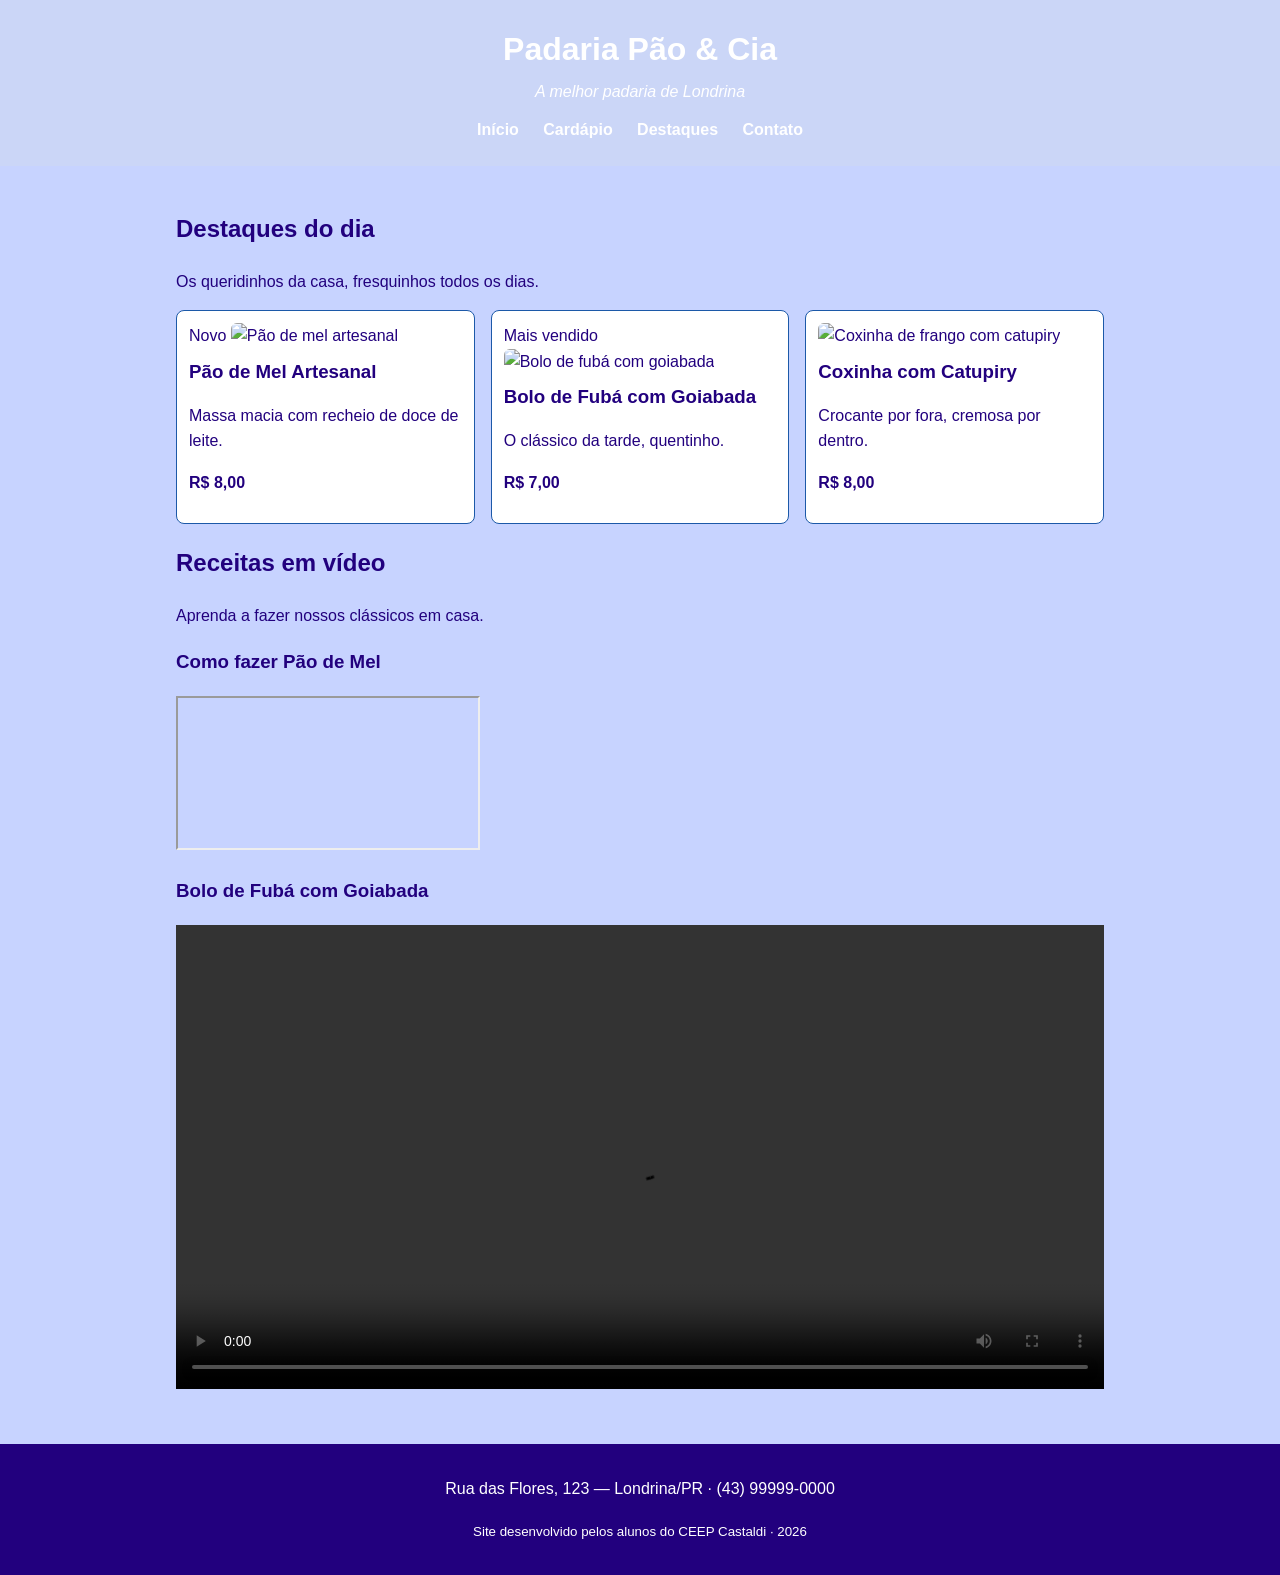
==== destaque.html @ 7a6f8e88 "ok" ====
<!DOCTYPE html>
<html lang="pt-BR">
<head>
    <meta charset="UTF-8">
    <meta name="viewport" content="width=device-width, initial-scale=1.0">
    <title>Destaques — Padaria Pão &amp; Cia</title>
    <link rel="stylesheet" href="style.css">
</head>
<body>

    <header class="cabecalho">
        <h1>Padaria Pão &amp; Cia</h1>
        <p class="subtitulo">A melhor padaria de Londrina</p>
        <nav class="menu">
            <a href="index.html">Início</a>
            <a href="cardapio.html">Cardápio</a>
            <a href="destaques.html">Destaques</a>
            <a href="index.html#contato">Contato</a>
        </nav>
    </header>

    <main>

        <section class="intro">
            <h2>Destaques do dia</h2>
            <p>Os queridinhos da casa, fresquinhos todos os dias.</p>
        </section>

        <!-- Cards de destaque (reaproveita o estilo .cards / .card) -->
        <section class="destaques">
            <div class="cards">
                <article class="card">
                    <span class="selo">Novo</span>
                    <img src="img/pao-de-mel.jpg" alt="Pão de mel artesanal">
                    <h3>Pão de Mel Artesanal</h3>
                    <p>Massa macia com recheio de doce de leite.</p>
                    <p><strong>R$ 8,00</strong></p>
                </article>
                <article class="card">
                    <span class="selo">Mais vendido</span>
                    <img src="img/bolo-fuba.jpg" alt="Bolo de fubá com goiabada">
                    <h3>Bolo de Fubá com Goiabada</h3>
                    <p>O clássico da tarde, quentinho.</p>
                    <p><strong>R$ 7,00</strong></p>
                </article>
                <article class="card">
                    <img src="img/coxinha.jpg" alt="Coxinha de frango com catupiry">
                    <h3>Coxinha com Catupiry</h3>
                    <p>Crocante por fora, cremosa por dentro.</p>
                    <p><strong>R$ 8,00</strong></p>
                </article>
            </div>
        </section>

        <!-- RECEITAS EM VÍDEO -->
        <section class="receitas">
            <h2>Receitas em vídeo</h2>
            <p>Aprenda a fazer nossos clássicos em casa.</p>

            <div class="videos">

                <!-- OPÇÃO 1: vídeo do YouTube (troque VIDEO_ID pelo código do vídeo) -->
                <div class="video-item">
                    <h3>Como fazer Pão de Mel</h3>
                    <div class="video-wrapper">
                        <iframe src="https://www.youtube.com/embed/VIDEO_ID"
                                title="Receita de pão de mel"
                                allowfullscreen></iframe>
                    </div>
                </div>

                <!-- OPÇÃO 2: vídeo próprio (arquivo .mp4 dentro da pasta img/) -->
                <div class="video-item">
                    <h3>Bolo de Fubá com Goiabada</h3>
                    <video controls width="100%">
                        <source src="img/receita-bolo-fuba.mp4" type="video/mp4">
                        Seu navegador não suporta vídeo.
                    </video>
                </div>

            </div>
        </section>

    </main>

    <footer class="rodape">
        <p>Rua das Flores, 123 — Londrina/PR · (43) 99999-0000</p>
        <p><small>Site desenvolvido pelos alunos do CEEP Castaldi · 2026</small></p>
    </footer>

</body>
</html>
---- style.css ----
/* =========================================================
   PADARIA DO HITALO — CSS do Encontro 1
   Paleta com contraste aprovado no padrão WCAG AA
   ========================================================= */

/* box-sizing: a largura já inclui padding e borda (Box Model) */
* {
    box-sizing: border-box;
}

body {
    font-family: Arial, Helvetica, sans-serif;
    line-height: 1.6;
    margin: 0;
    color: #22007e;             /* marrom escuro (texto) */
    background-color: hsl(227, 100%, 89%);  /* creme (fundo) */
}

/* ===== Cabeçalho ===== */
.cabecalho {
    background-color: #cbd6f7;  /* âmbar escuro — texto branco tem contraste AA */
    color: #FFFFFF;
    text-align: center;
    padding: 24px 16px;
}

.cabecalho h1 {
    margin: 0;
}

.subtitulo {
    margin: 4px 0 12px;
    font-style: italic;
}

.menu a {
    color: #FFFFFF;
    text-decoration: none;
    margin: 0 10px;
    font-weight: bold;
}

.menu a:hover {
    text-decoration: underline;
}

/* ===== Área central ===== */
main {
    max-width: 960px;
    margin: 0 auto;    /* centraliza a página */
    padding: 24px 16px;
}

blockquote {
    border-left: 4px solid ;
    margin: 0 0 16px;
    padding: 8px 16px;
    background-color: #FDEEDC;
}

/* ===== Cards de destaque (Flexbox) ===== */
.cards {
    display: flex;         /* coloca os cards lado a lado */
    flex-wrap: wrap;       /* quebra a linha em telas menores */
    gap: 16px;             /* espaço entre os cards */
}

.card {
    flex: 1 1 250px;       /* cresce, encolhe, largura base 250px */
    border: 1px solid #1c59a8;
    border-radius: 8px;
    padding: 12px;
    background-color: #FFFFFF;
}

.card img {
    width: 100%;
    height: 180px;
    object-fit: cover;     /* recorta a imagem sem deformar */
    border-radius: 6px;
}

.card h3 {
    margin: 8px 0 4px;
}

/* ===== Tabela do cardápio ===== */
.tabela-cardapio {
    width: 100%;
    border-collapse: collapse;   /* junta as bordas das células */
    margin-top: 8px;
}

.tabela-cardapio caption {
    text-align: left;
    font-style: italic;
    margin-bottom: 8px;
}

.tabela-cardapio th,
.tabela-cardapio td {
    border: 1px solid #a6c6e0;
    padding: 10px;
    text-align: left;
}

.tabela-cardapio thead {
    background-color: #e0e6fa;
    color: #FFFFFF;
}

/* ===== Rodapé ===== */
.rodape {
    background-color: #22007e;
    color: #FFFFFF;
    text-align: center;
    padding: 16px;
    margin-top: 24px;
}
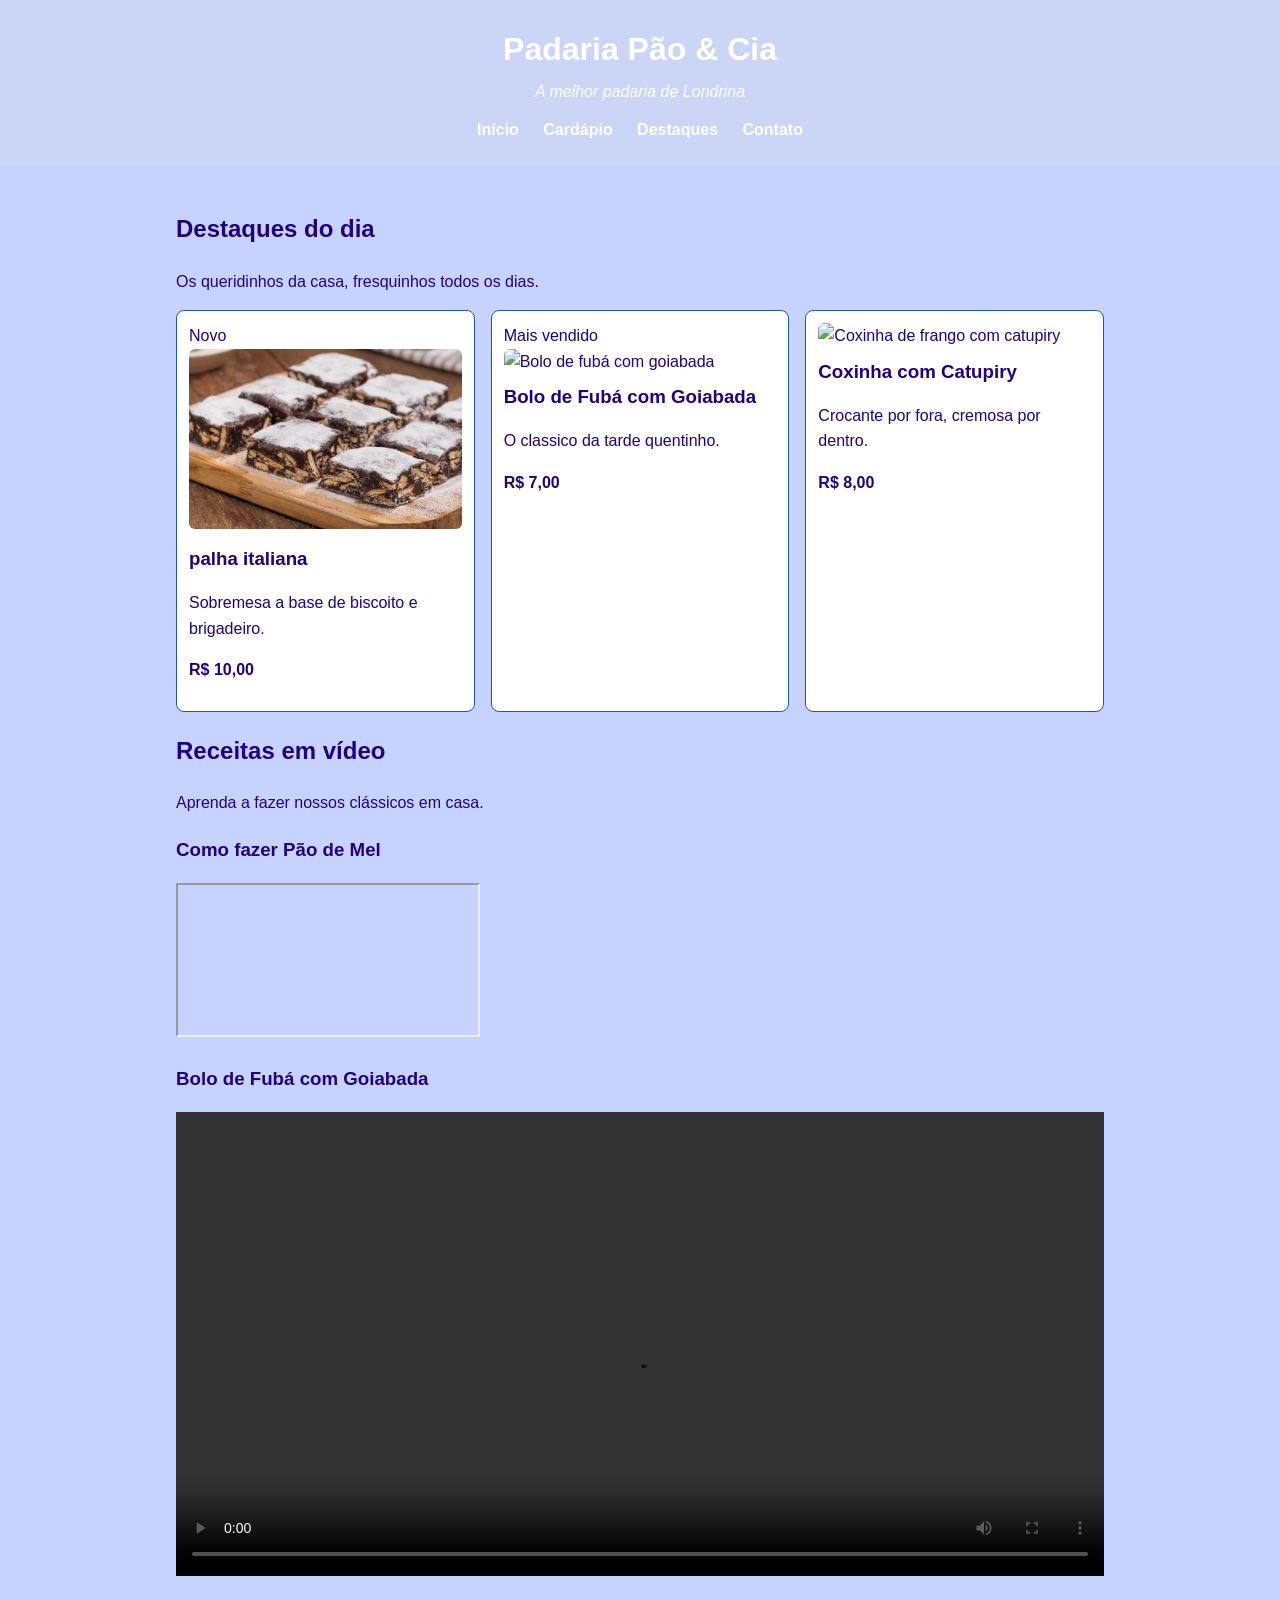
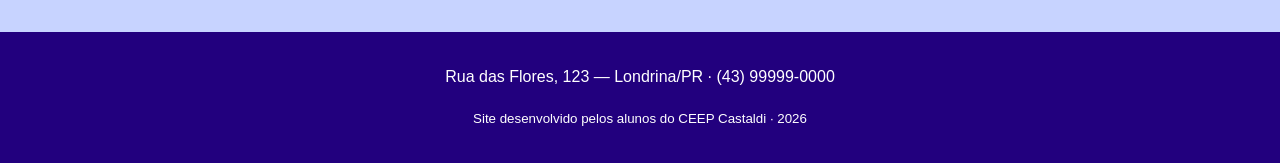
==== commit dfe112f3: "ok" ====
--- a/destaque.html
+++ b/destaque.html
@@ -31,16 +31,16 @@
             <div class="cards">
                 <article class="card">
                     <span class="selo">Novo</span>
-                    <img src="img/pao-de-mel.jpg" alt="Pão de mel artesanal">
-                    <h3>Pão de Mel Artesanal</h3>
-                    <p>Massa macia com recheio de doce de leite.</p>
-                    <p><strong>R$ 8,00</strong></p>
+                    <img src="palha italiana.jpeg" alt="Pão de mel artesanal">
+                    <h3>palha italiana</h3>
+                    <p>Sobremesa a base de biscoito e brigadeiro.</p>
+                    <p><strong>R$ 10,00</strong></p>
                 </article>
                 <article class="card">
                     <span class="selo">Mais vendido</span>
                     <img src="img/bolo-fuba.jpg" alt="Bolo de fubá com goiabada">
                     <h3>Bolo de Fubá com Goiabada</h3>
-                    <p>O clássico da tarde, quentinho.</p>
+                    <p>O classico da tarde quentinho.</p>
                     <p><strong>R$ 7,00</strong></p>
                 </article>
                 <article class="card">
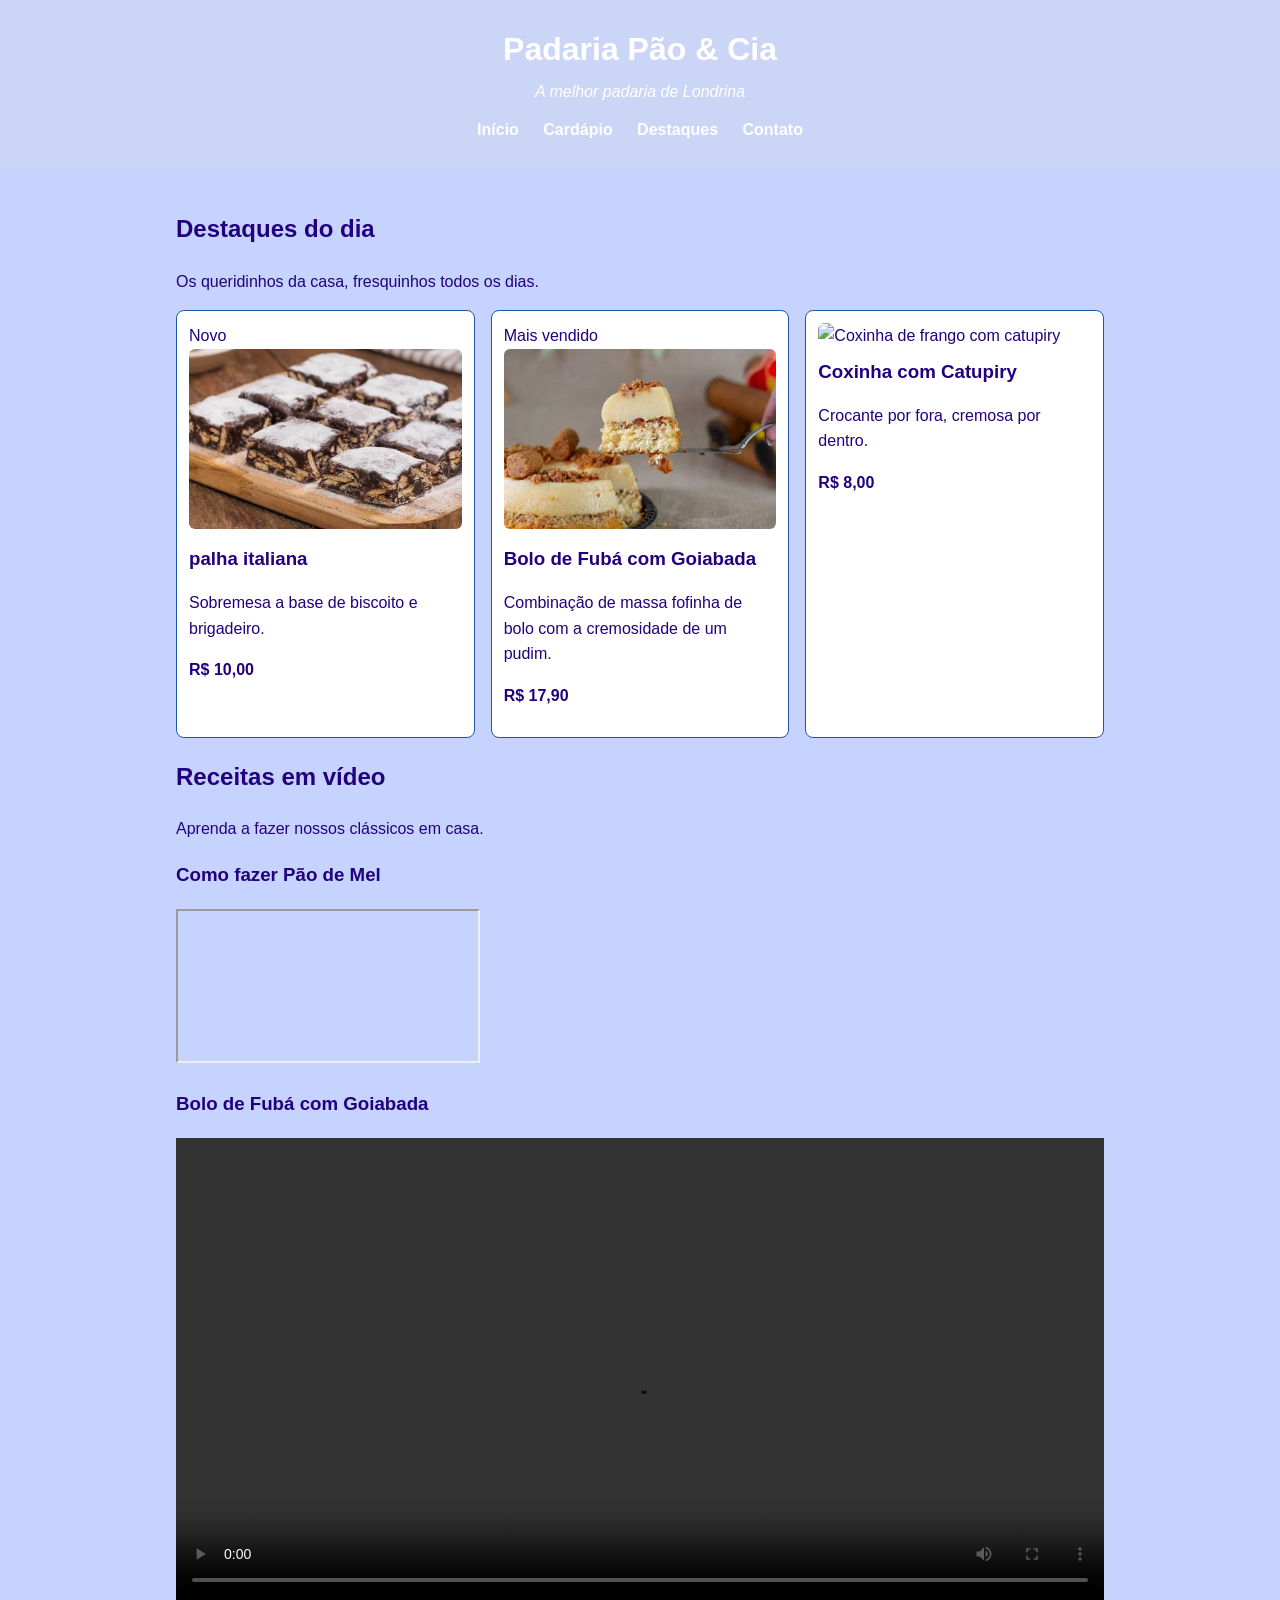
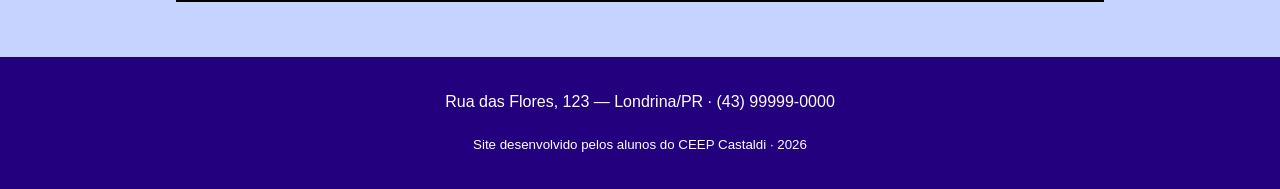
==== commit 21ca4ab8: "ok" ====
--- a/destaque.html
+++ b/destaque.html
@@ -38,10 +38,10 @@
                 </article>
                 <article class="card">
                     <span class="selo">Mais vendido</span>
-                    <img src="img/bolo-fuba.jpg" alt="Bolo de fubá com goiabada">
+                    <img src="bolo  de pudim com paçoca.jpeg" alt="Bolo de pudim com paçoca">
                     <h3>Bolo de Fubá com Goiabada</h3>
-                    <p>O classico da tarde quentinho.</p>
-                    <p><strong>R$ 7,00</strong></p>
+                    <p>Combinação de massa fofinha de bolo com a cremosidade de um pudim.</p>
+                    <p><strong>R$ 17,90</strong></p>
                 </article>
                 <article class="card">
                     <img src="img/coxinha.jpg" alt="Coxinha de frango com catupiry">
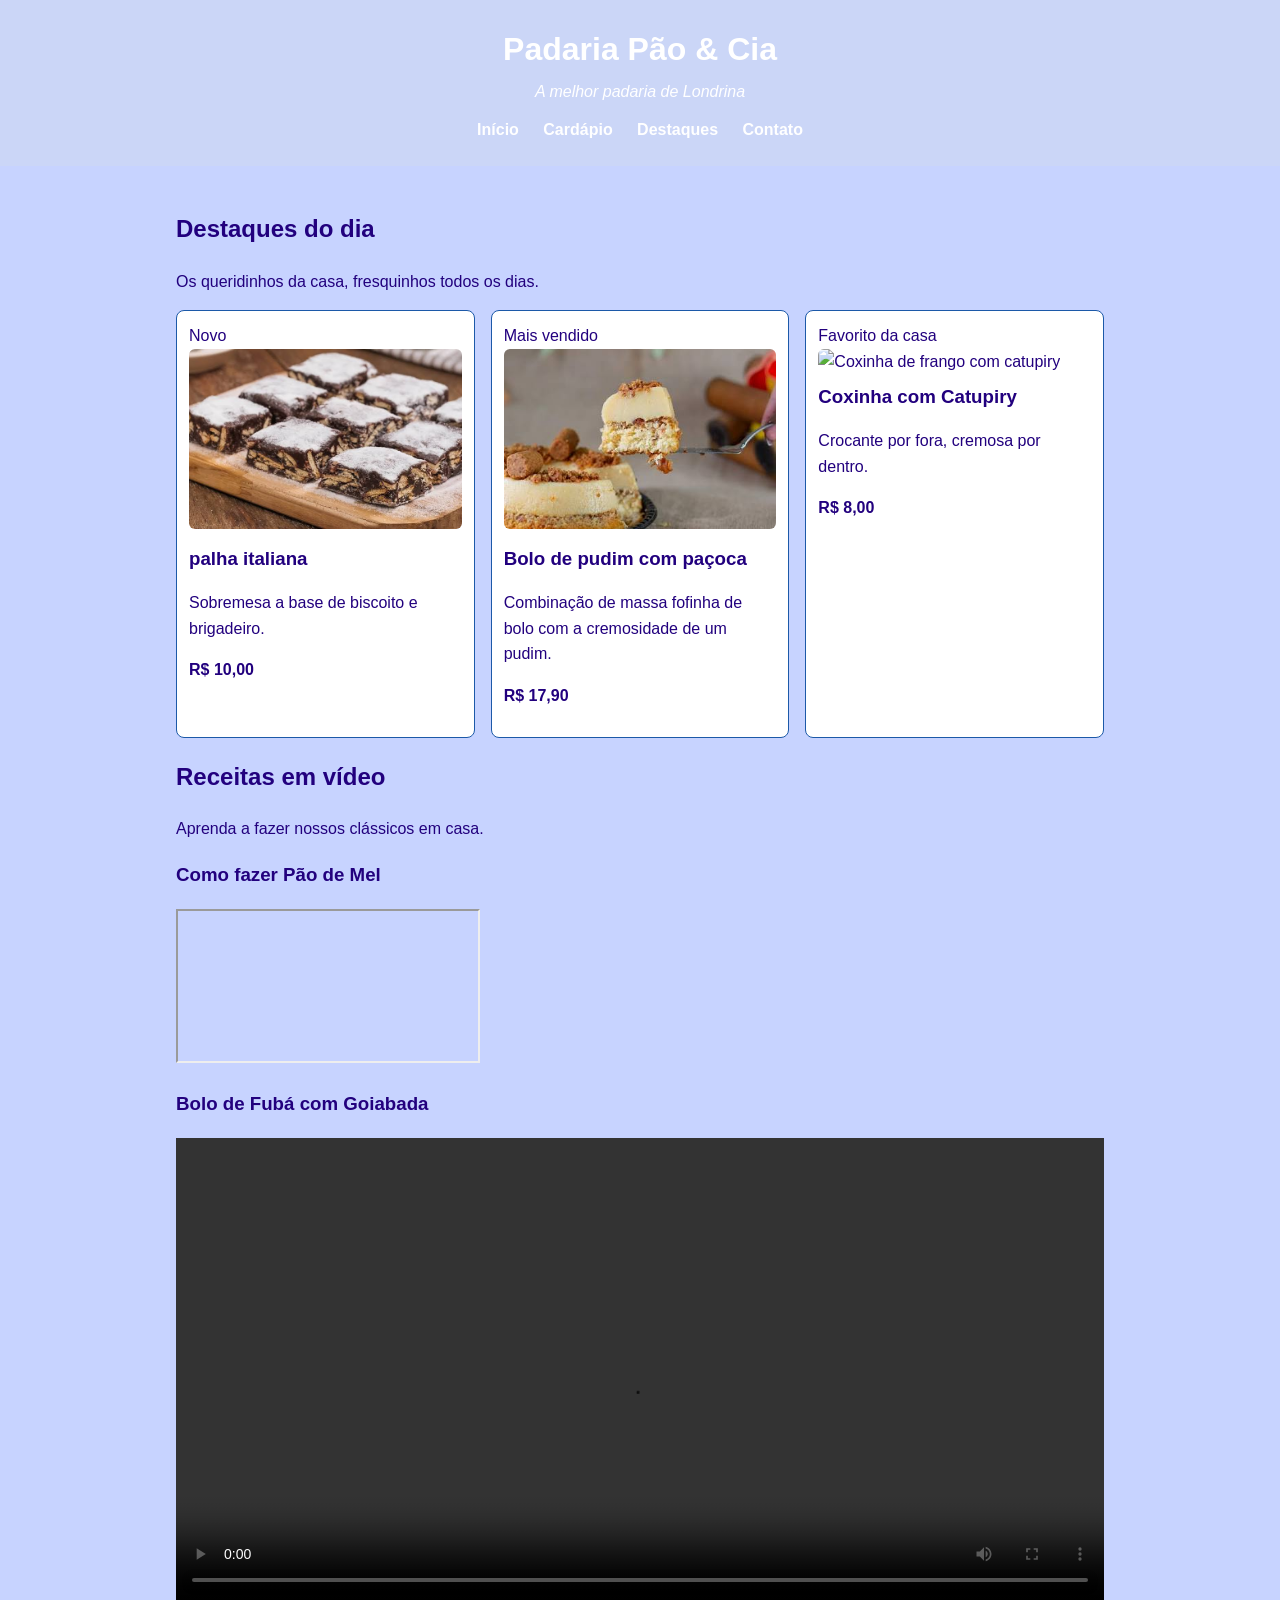
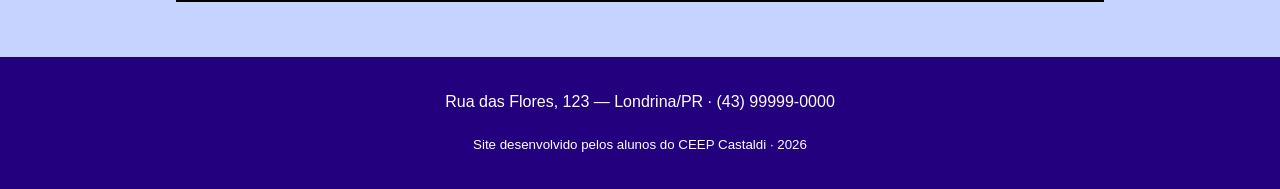
==== commit 96dac76b: "ok" ====
--- a/destaque.html
+++ b/destaque.html
@@ -39,11 +39,12 @@
                 <article class="card">
                     <span class="selo">Mais vendido</span>
                     <img src="bolo  de pudim com paçoca.jpeg" alt="Bolo de pudim com paçoca">
-                    <h3>Bolo de Fubá com Goiabada</h3>
+                    <h3>Bolo de pudim com paçoca</h3>
                     <p>Combinação de massa fofinha de bolo com a cremosidade de um pudim.</p>
                     <p><strong>R$ 17,90</strong></p>
                 </article>
                 <article class="card">
+                    <span class="selo">Favorito da casa</span>
                     <img src="img/coxinha.jpg" alt="Coxinha de frango com catupiry">
                     <h3>Coxinha com Catupiry</h3>
                     <p>Crocante por fora, cremosa por dentro.</p>
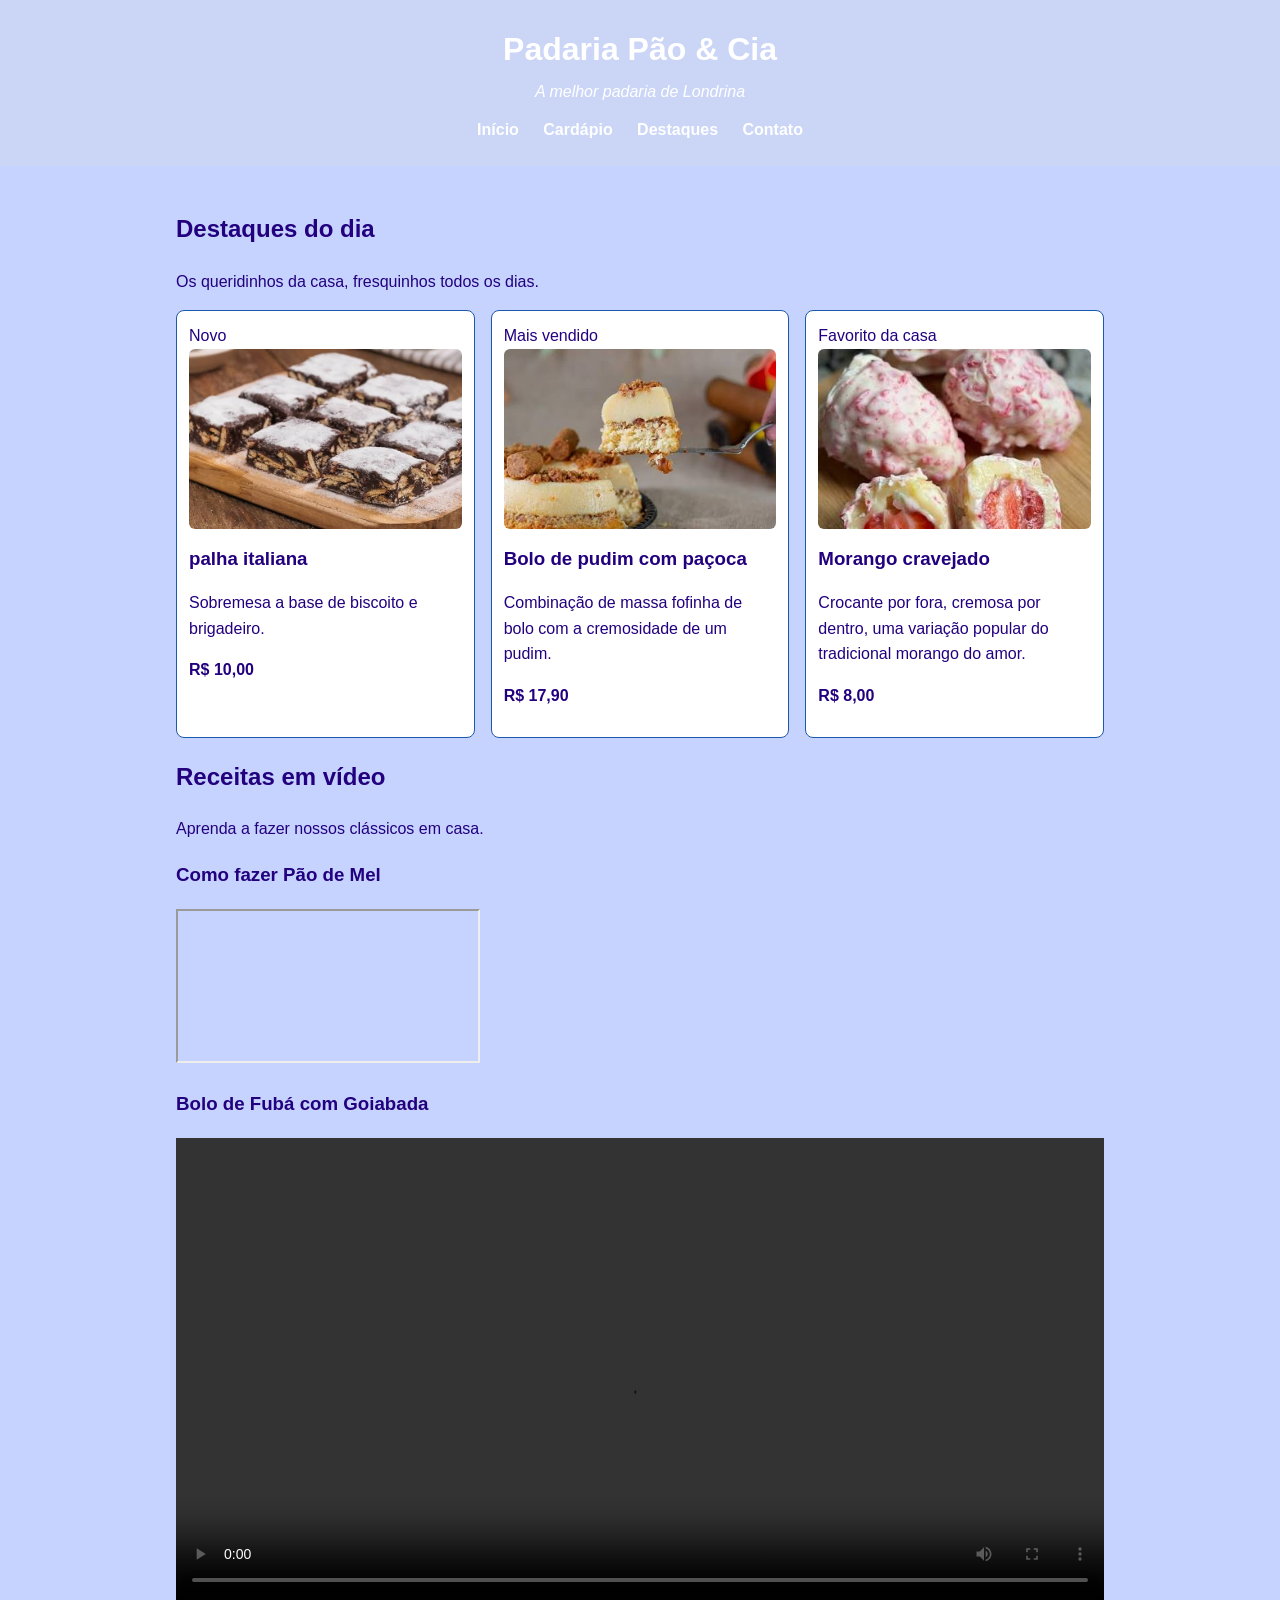
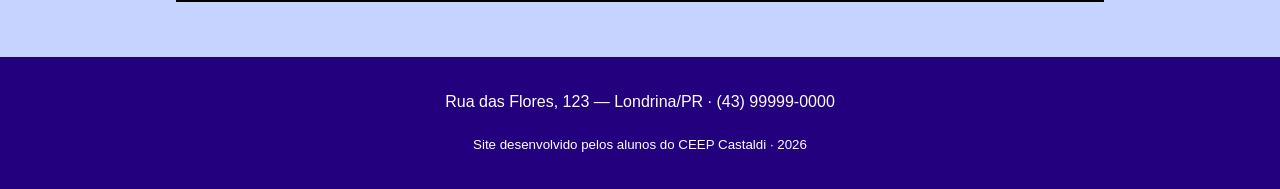
==== commit 62c6b5e8: "ok" ====
--- a/destaque.html
+++ b/destaque.html
@@ -45,9 +45,9 @@
                 </article>
                 <article class="card">
                     <span class="selo">Favorito da casa</span>
-                    <img src="img/coxinha.jpg" alt="Coxinha de frango com catupiry">
-                    <h3>Coxinha com Catupiry</h3>
-                    <p>Crocante por fora, cremosa por dentro.</p>
+                    <img src="morango cravejado.jpeg" alt="Morango cravejado">
+                    <h3>Morango cravejado</h3>
+                    <p>Crocante por fora, cremosa por dentro, uma variação popular do tradicional morango do amor.</p>
                     <p><strong>R$ 8,00</strong></p>
                 </article>
             </div>
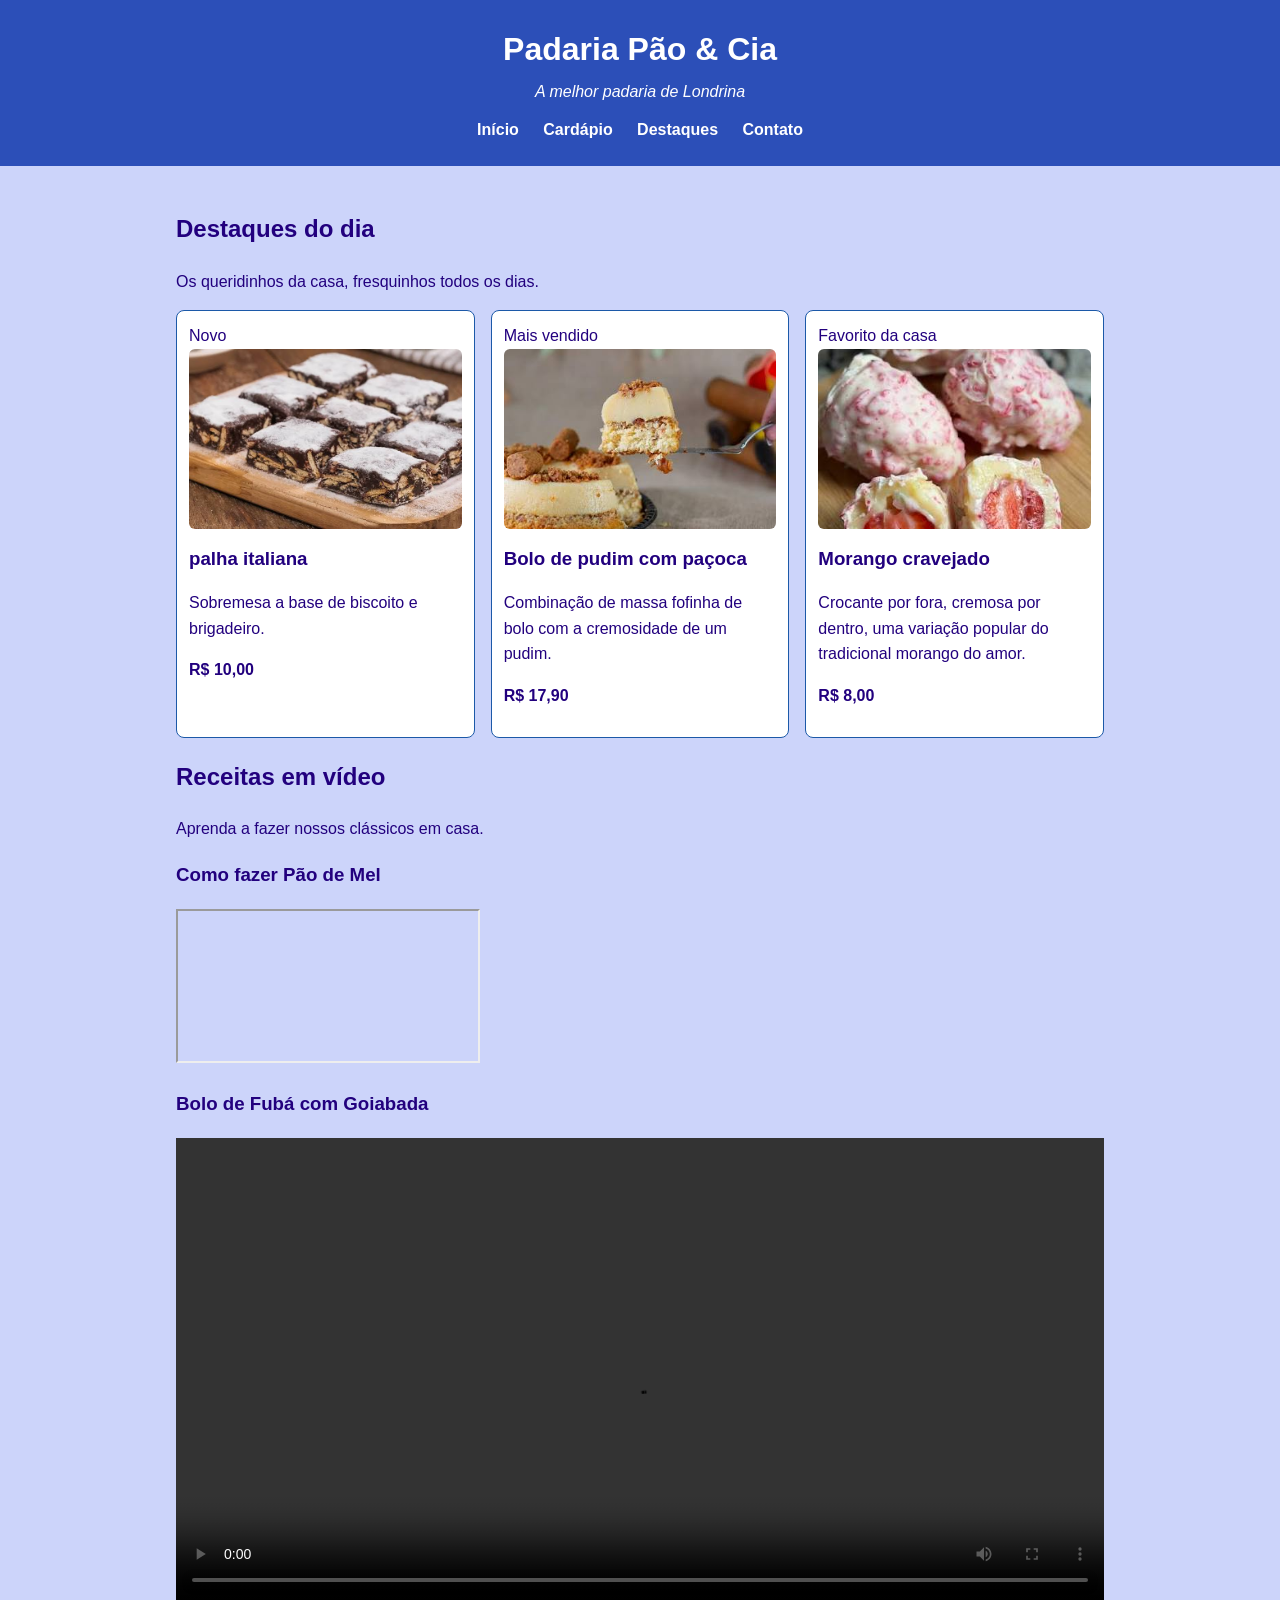
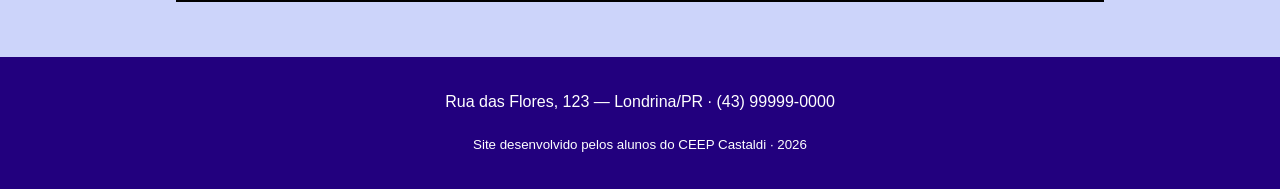
==== commit defa3289: "ok" ====
--- a/destaque.html
+++ b/destaque.html
@@ -64,7 +64,7 @@
                 <div class="video-item">
                     <h3>Como fazer Pão de Mel</h3>
                     <div class="video-wrapper">
-                        <iframe src="https://www.youtube.com/embed/VIDEO_ID"
+                        <iframe src="https://www.youtube.com/watch?v=ljYXahYxjGU"
                                 title="Receita de pão de mel"
                                 allowfullscreen></iframe>
                     </div>
--- a/style.css
+++ b/style.css
@@ -14,12 +14,12 @@
     line-height: 1.6;
     margin: 0;
     color: #22007e;             /* marrom escuro (texto) */
-    background-color: hsl(227, 100%, 89%);  /* creme (fundo) */
+    background-color: hsl(229, 82%, 89%);  /* creme (fundo) */
 }
 
 /* ===== Cabeçalho ===== */
 .cabecalho {
-    background-color: #cbd6f7;  /* âmbar escuro — texto branco tem contraste AA */
+    background-color: #2c4fb8;  /* âmbar escuro — texto branco tem contraste AA */
     color: #FFFFFF;
     text-align: center;
     padding: 24px 16px;
